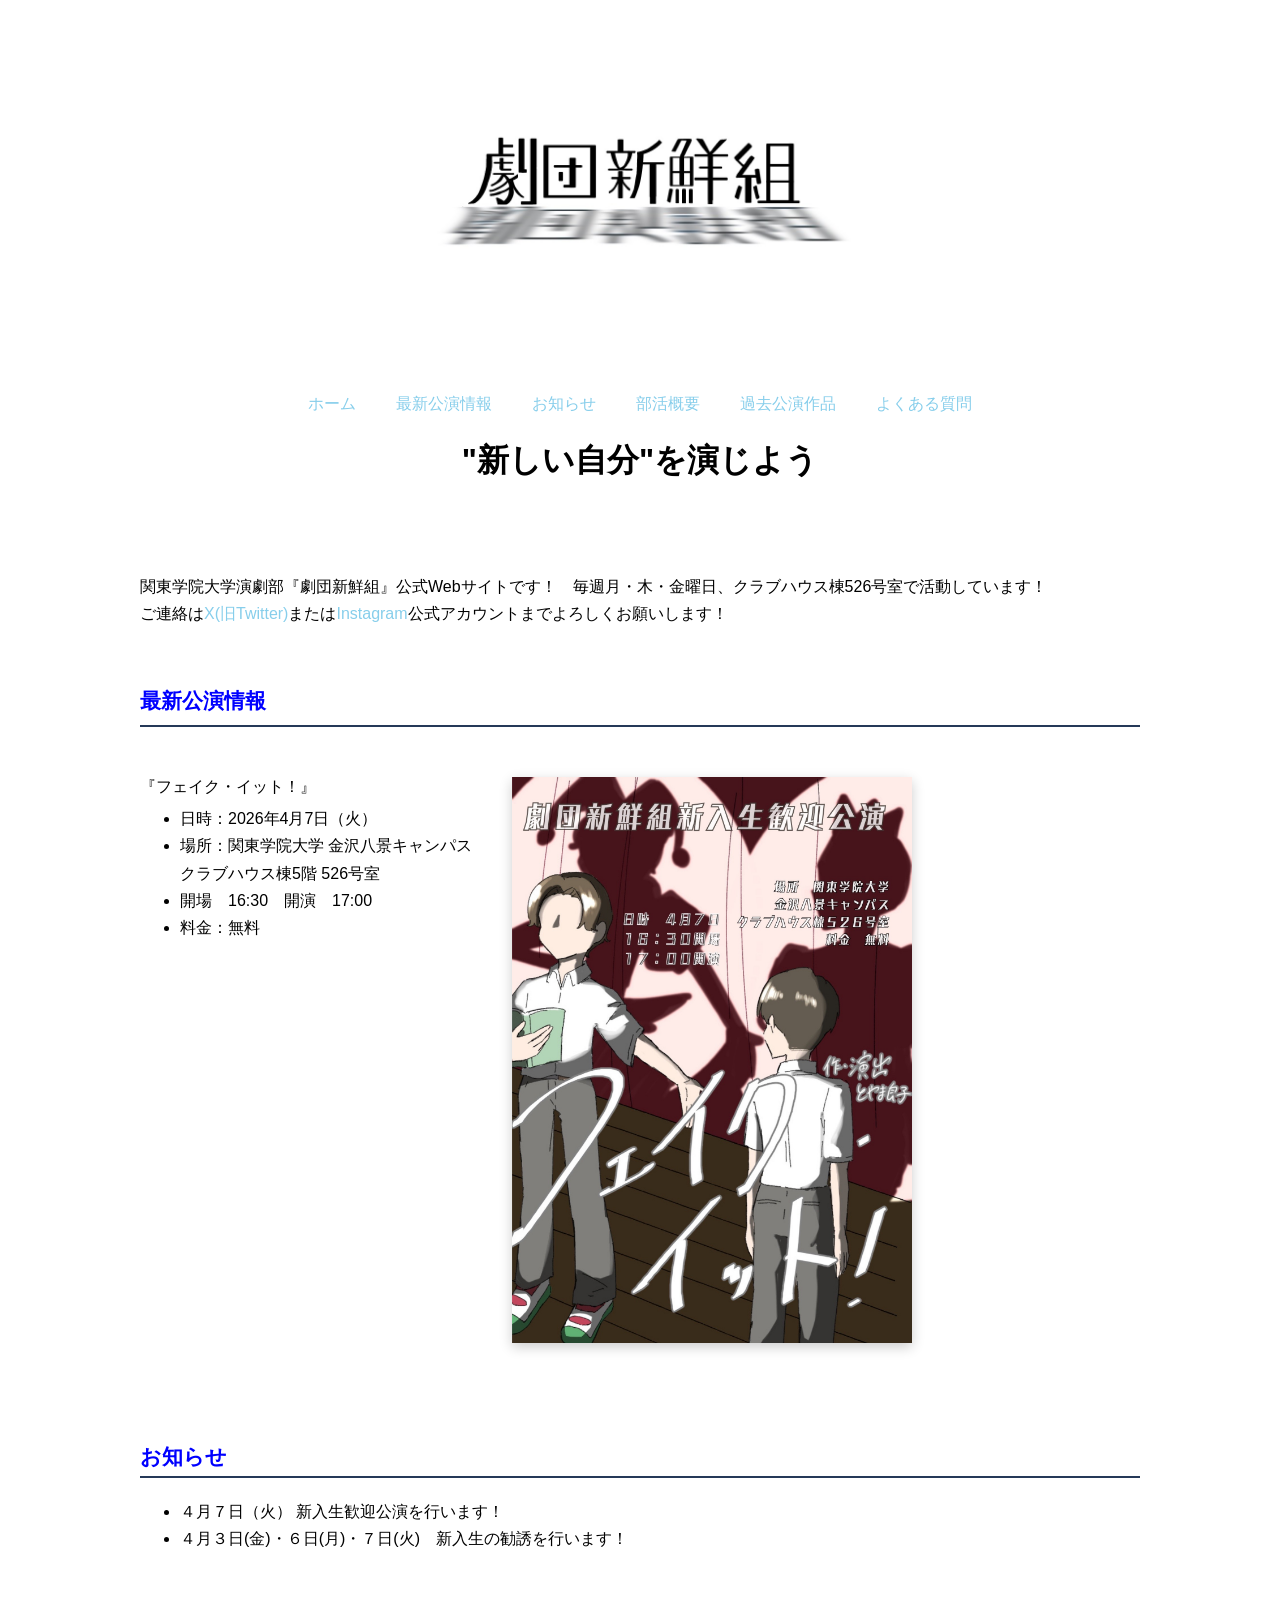
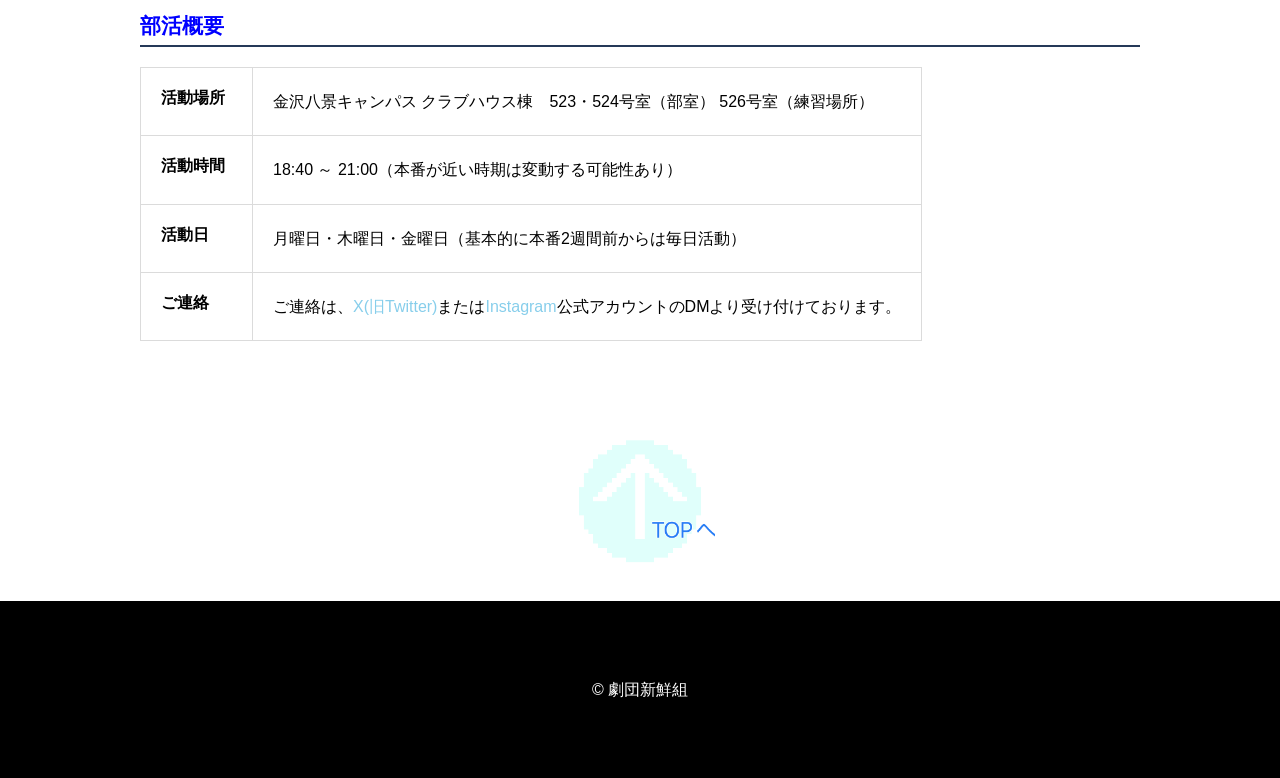
==== index.html @ ad5268dd "Add files via upload" ====
<!DOCTYPE html>
<html>
<head>
    <meta charset="UTF-8">
    <meta name="viewport" content="width=device-width, initial-scale=1">
    <title>関東学院大学 演劇部 劇団新鮮組</title>
    <link rel="stylesheet" href="css/style.css"> 
    <link rel="icon" href="imgs/gekidan_fresh_icon.png">
</head>
<body id="top">
    <!-- ヘッダー -->
    <header>
        <div class="logo">
            <a href="index.html"><img src="imgs/gekidan_fresh.jpg" alt="劇団新鮮組"></a>
        </div>
        <nav class="nav">
            <ul>
                <li><a href="index.html">ホーム</a></li>
                <li><a href="index.html#latest">最新公演情報</a></li>
                <li><a href="index.html#news">お知らせ</a></li>
                <li><a href="index.html#summary">部活概要</a></li>
                <li><a href="performedworks.html">過去公演作品</a></li>
                <li><a href="faq.html">よくある質問</a></li>
            </ul>
        </nav>

    </header>
<!-- ヘッダーここまで -->
    <h1 class="hero">"新しい自分"を演じよう</h1>
    <!-- メイン -->
    <main>
    <p>関東学院大学演劇部『劇団新鮮組』公式Webサイトです！　毎週月・木・金曜日、クラブハウス棟526号室で活動しています！<br>
        ご連絡は<a href="https://x.com/KGU_Shinsengumi" alt="劇団新鮮組公式X">X(旧Twitter)</a>または<a href="https://www.instagram.com/gekidan_fresh/" alt="劇団新鮮組公式Instagram">Instagram</a>公式アカウントまでよろしくお願いします！</p>

    <div id="latest">
        <div class="latest-info">
        <h2>最新公演情報</h2>
            <div class="latest-contents">
                <div class="latest-text">
                    <p>『フェイク・イット！』</p>
                    <ul>
                    <li>日時：2026年4月7日（火）</li>
                    <li>場所：関東学院大学 金沢八景キャンパス<br>
                        クラブハウス棟5階 526号室</li>
                    <li>開場　16:30　開演　17:00</li>
                    <li>料金：無料</li>
                    </ul>
                </div>
                <img src="imgs/fake it.jpg" alt="フェイク・イット！">
            </div>
        </div>
    </div>
    <div id="news">
    <h2>お知らせ</h2>
    <ul>
        <li>４月７日（火） 新入生歓迎公演を行います！</li>
        <li>４月３日(金)・６日(月)・７日(火)　新入生の勧誘を行います！</li>
    </ul>
    </div>

    <div id="summary">
    <h2>部活概要</h2>
        <table class="club-info">
            <tr>
                <th>活動場所</th>
                <td>金沢八景キャンパス  クラブハウス棟　523・524号室（部室） 526号室（練習場所）</td>
            </tr>
            <tr>
                <th>活動時間</th>
                <td>18:40 ～ 21:00（本番が近い時期は変動する可能性あり）</td>
            </tr>
            <tr>
                <th>活動日</th>
                <td>月曜日・木曜日・金曜日（基本的に本番2週間前からは毎日活動）</td>
            </tr>
            <tr>
                <th>ご連絡</th>
                <td>ご連絡は、<a href="https://x.com/KGU_Shinsengumi" alt="劇団新鮮組公式X">X(旧Twitter)</a>または<a href="https://www.instagram.com/gekidan_fresh/" alt="劇団新鮮組公式Instagram">Instagram</a>公式アカウントのDMより受け付けております。</td>
            </tr>
        </table>
    </div>
    </main>
    <!-- メインここまで -->
     <!-- フッター -->
    <footer>
        <div class="gotop">
            <a href="#top"><img src="imgs/gotop.png" alt="ページトップへ戻る"></a>
        </div>
        <p class="copyright">&copy; 劇団新鮮組</p>
    </footer>
    <!-- フッターここまで -->
</body>
</html>
---- css/style.css ----
/* すべてのページに適用される設定 */
html {
    font-size: 16px;
    font-family: sans-serif;
}
* {
    box-sizing: border-box;
}
body {
    margin: 0 0 0 0;
}
p, li, td {
    line-height: 1.7;
}
a:link {
    color: skyblue;
    text-decoration: none;
}
a:visited {
    color: blue;
    text-decoration: none;
}
a:hover {
    color: blue;
    text-decoration: underline;
}
a:active {
    color: blue;
    text-decoration: underline;
}

/* すべてのページに適用 - ヘッダー */
.logo img {
    width: 100%;
    max-width: 500px;
    height: auto;
    object-fit: cover;
    object-position: center;
    display: block;
    margin: 0 auto;
}
.logo a {
    display: block;
    width: fit-content;
    margin: 0 auto;
}
.nav ul {
    margin: 15px 0 0 0;
    padding: 0;
    list-style-type: none;

    display: flex;
    justify-content: center;
    gap: 40px;
}

/* すべてのページに適用 - ヒーロー */
.hero {
    text-align: center;
}

/* すべてのページに適用 - メイン */
main {
    margin: 90px auto 90px auto;
    max-width: 1000px;
}
main h2 {
    margin: 60px 0 20px 0;
    border-bottom: 2px solid #253958;
    padding: 0 0 5px 0;
    color: #0000FF;
    font-size: 1.3rem;
}

/* すべてのページに適用 - フッター */
.gotop img {
    width: 100%;
    max-width: 150px;
    height: auto;
    object-fit: cover;
    object-position: center;
    display: block;
    margin: 0 auto;
}

.copyright {
    margin-top: 20px;
    margin-bottom: 0;
    padding-top: 75px;
    padding-bottom: 75px;
    background-color: #000000;
    color: #FFFFFF;
    text-align: center;
}

/* 個別のスタイル */

/* index.html */
.latest-info {
    align-items: flex-start;
    gap: 40px;
    margin-bottom: 100px;
}

.latest-info h2 {
    border-bottom: 2px solid #253958;
    padding-bottom: 10px;
    margin-bottom: 30px;
    position: relative;
    z-index: 1;
}

.latest-contents {
    display: flex;
    align-items: flex-start;
    gap: 40px;
}

.latest-text p {
    margin-bottom: 5px;
}

.latest-text ul {
    margin-top: 0;
}
.latest-info img {
    margin-top: 20px;
    width: 100%;
    max-width: 400px;
    height: auto;
    box-shadow: 0 4px 12px rgba(0, 0, 0, 0.2);
}

.club-info {
    border-collapse: collapse;
}

.club-info th, .club-info td {
    border: 1px solid #DBDBDB;
    padding: 20px;
}

.club-info th {
    width: 112px;
    text-align: left;
    vertical-align: top;
}

/* performed works.html */
.works {
    display: grid;
    grid-template-columns: repeat(3, 1fr);
    gap: 20px;
}

.work img {
    width: 100%;
    height: auto;
}

/* faq.html */
.faq li {
    padding: 5px;
}

/* works summary */
.work-contents img {
    width: 100%;
    max-width: 400px;
    height: auto;
}

.work-contents {
    display: flex;
    align-items: flex-start;
    gap: 40px;
}

/* モバイル対応 */
@media (max-width: 767px) {
    .nav ul {
        flex-wrap: wrap;
        gap: 20px;
    }
    main {
        padding: 0 4%;
    }

    .latest-contents {
        flex-direction: column;
    }

    .latest-info img {
        max-width: 100%;
        margin-top: 10px;
        margin-bottom: 20px;
    }

    /* performedworks.html */
    .works {
        grid-template-columns: 1fr;
    }

    /* works summary */
    .work-contents {
        flex-direction: column;
    }

}
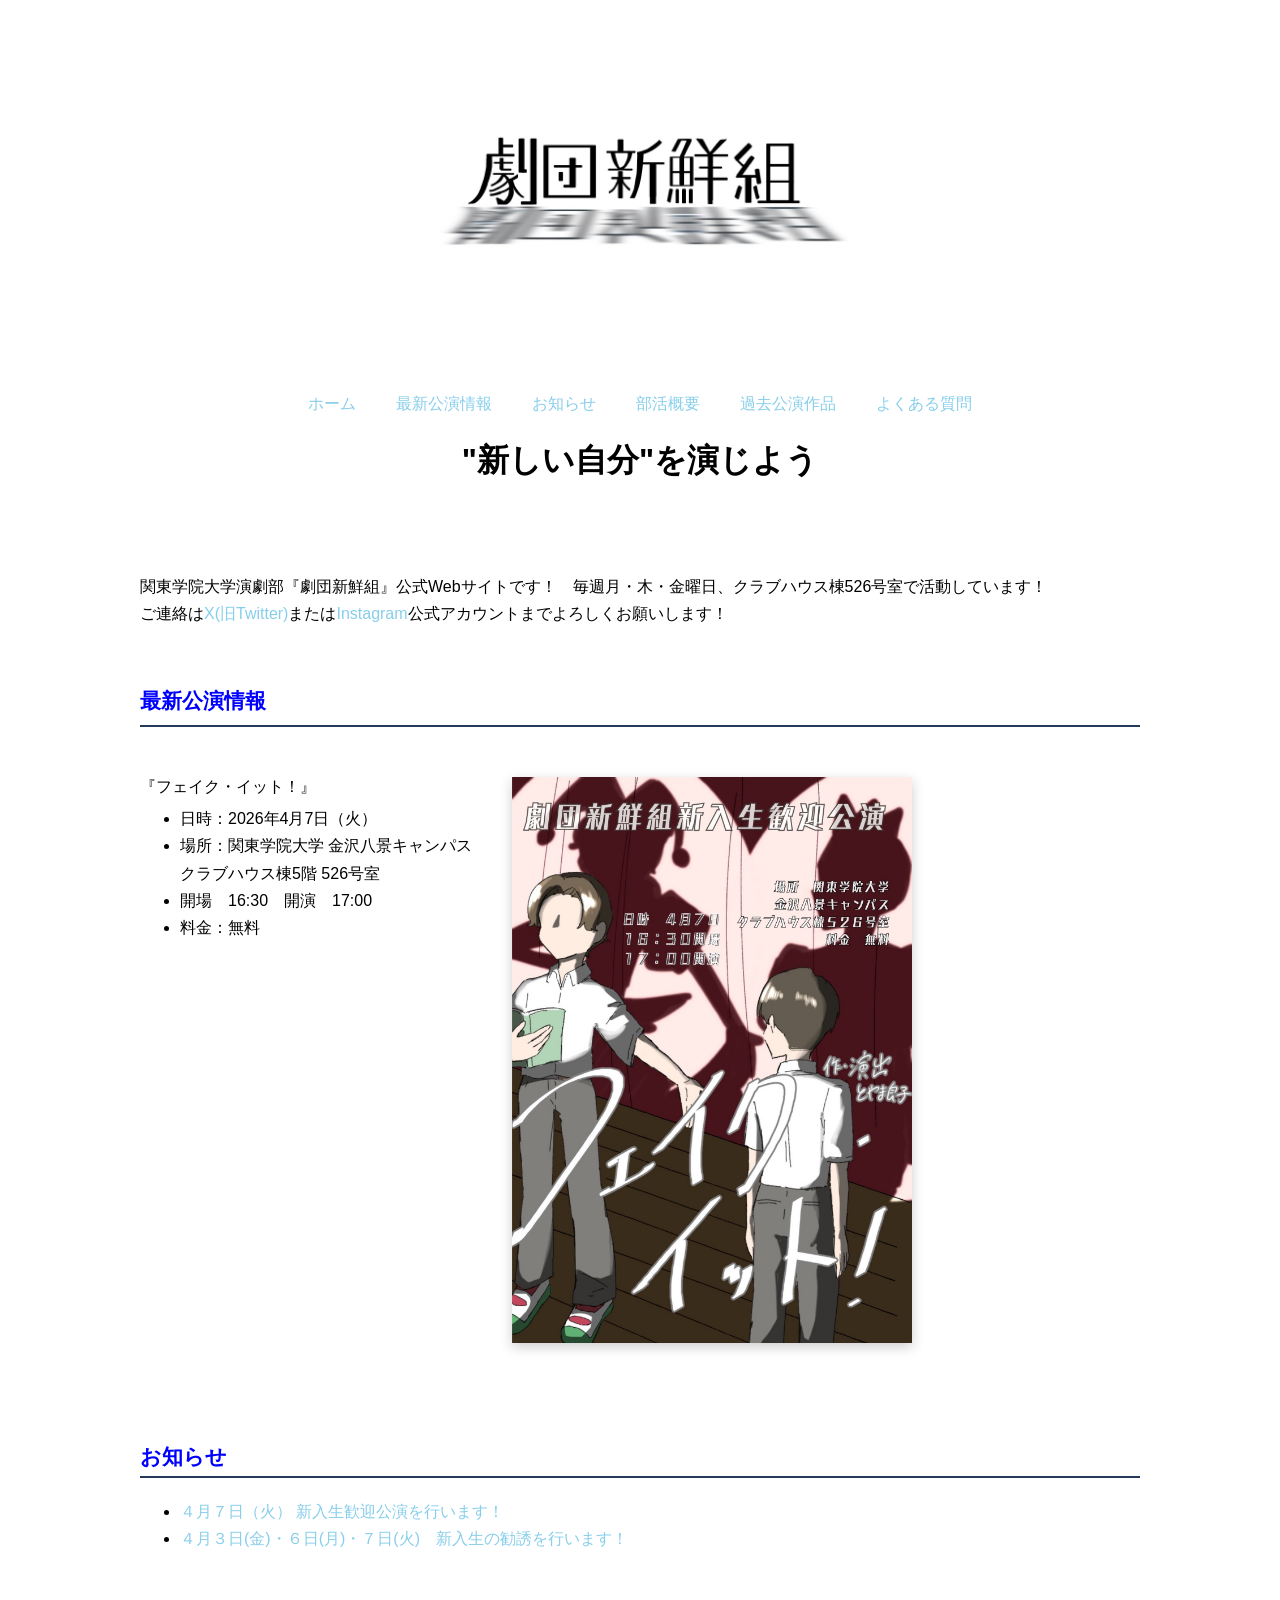
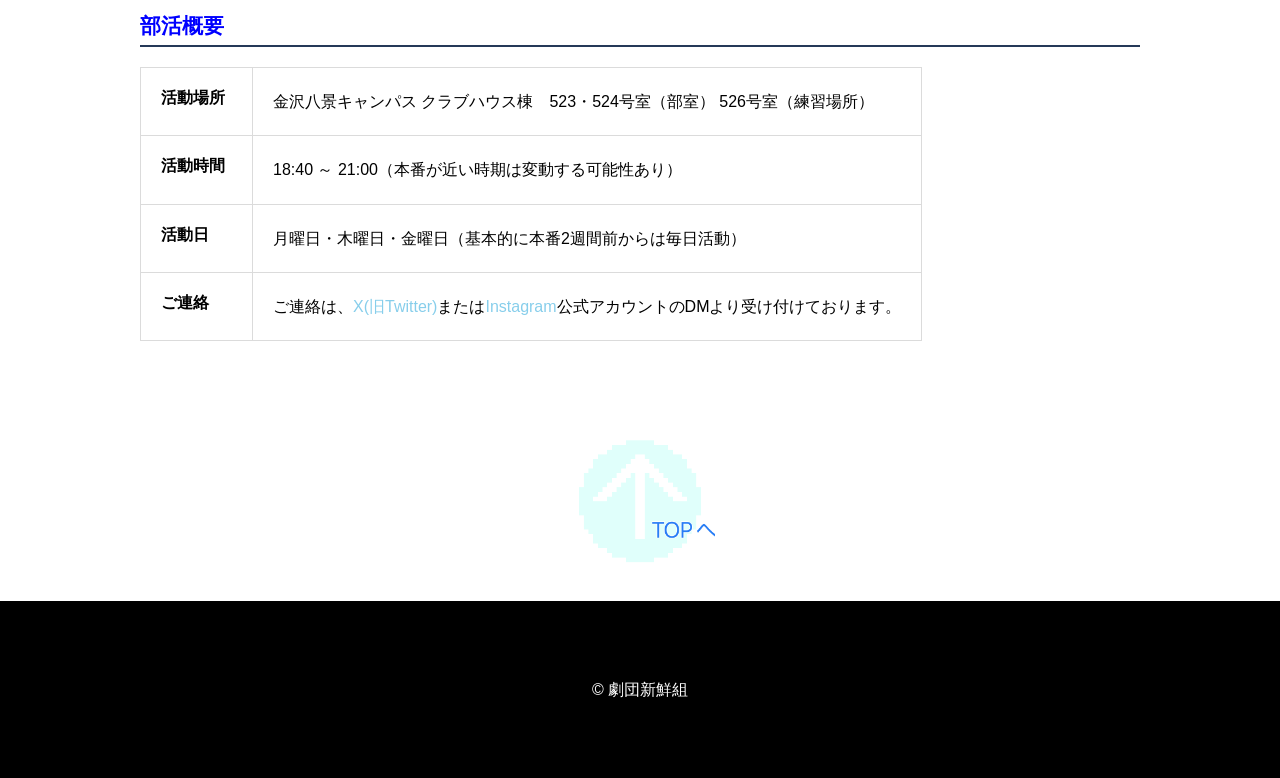
==== commit 0009b575: "Add files via upload" ====
--- a/index.html
+++ b/index.html
@@ -17,7 +17,7 @@
             <ul>
                 <li><a href="index.html">ホーム</a></li>
                 <li><a href="index.html#latest">最新公演情報</a></li>
-                <li><a href="index.html#news">お知らせ</a></li>
+                <li><a href="news.html">お知らせ</a></li>
                 <li><a href="index.html#summary">部活概要</a></li>
                 <li><a href="performedworks.html">過去公演作品</a></li>
                 <li><a href="faq.html">よくある質問</a></li>
@@ -53,8 +53,8 @@
     <div id="news">
     <h2>お知らせ</h2>
     <ul>
-        <li>４月７日（火） 新入生歓迎公演を行います！</li>
-        <li>４月３日(金)・６日(月)・７日(火)　新入生の勧誘を行います！</li>
+        <li><a href="news/April seventh.html">４月７日（火） 新入生歓迎公演を行います！</a></li>
+        <li><a href="news/April third sixth seventh.html">４月３日(金)・６日(月)・７日(火)　新入生の勧誘を行います！</a></li>
     </ul>
     </div>
 
--- a/css/style.css
+++ b/css/style.css
@@ -123,6 +123,7 @@
 .latest-text ul {
     margin-top: 0;
 }
+
 .latest-info img {
     margin-top: 20px;
     width: 100%;
@@ -176,6 +177,21 @@
     gap: 40px;
 }
 
+/* April seventh */
+.April-seventh {
+    display: flex;
+    align-items: flex-start;
+    gap: 40px;
+}
+
+.April-seventh img {
+    margin-top: 20px;
+    width: 100%;
+    max-width: 400px;
+    height: auto;
+    box-shadow: 0 4px 12px rgba(0, 0, 0, 0.2);
+}
+
 /* モバイル対応 */
 @media (max-width: 767px) {
     .nav ul {
@@ -206,4 +222,22 @@
         flex-direction: column;
     }
 
+    /* news.html */
+    .info-list {
+        max-width: 100%;
+        margin-left: 10px;
+        margin-right: 10px;
+    }
+
+    /* April-seventh */
+    .April-seventh {
+        flex-direction: column;
+    }
+
+    .April-seventh img {
+        max-width: 100%;
+        margin-top: 10px;
+        margin-bottom: 20px;
+    }
+
 }
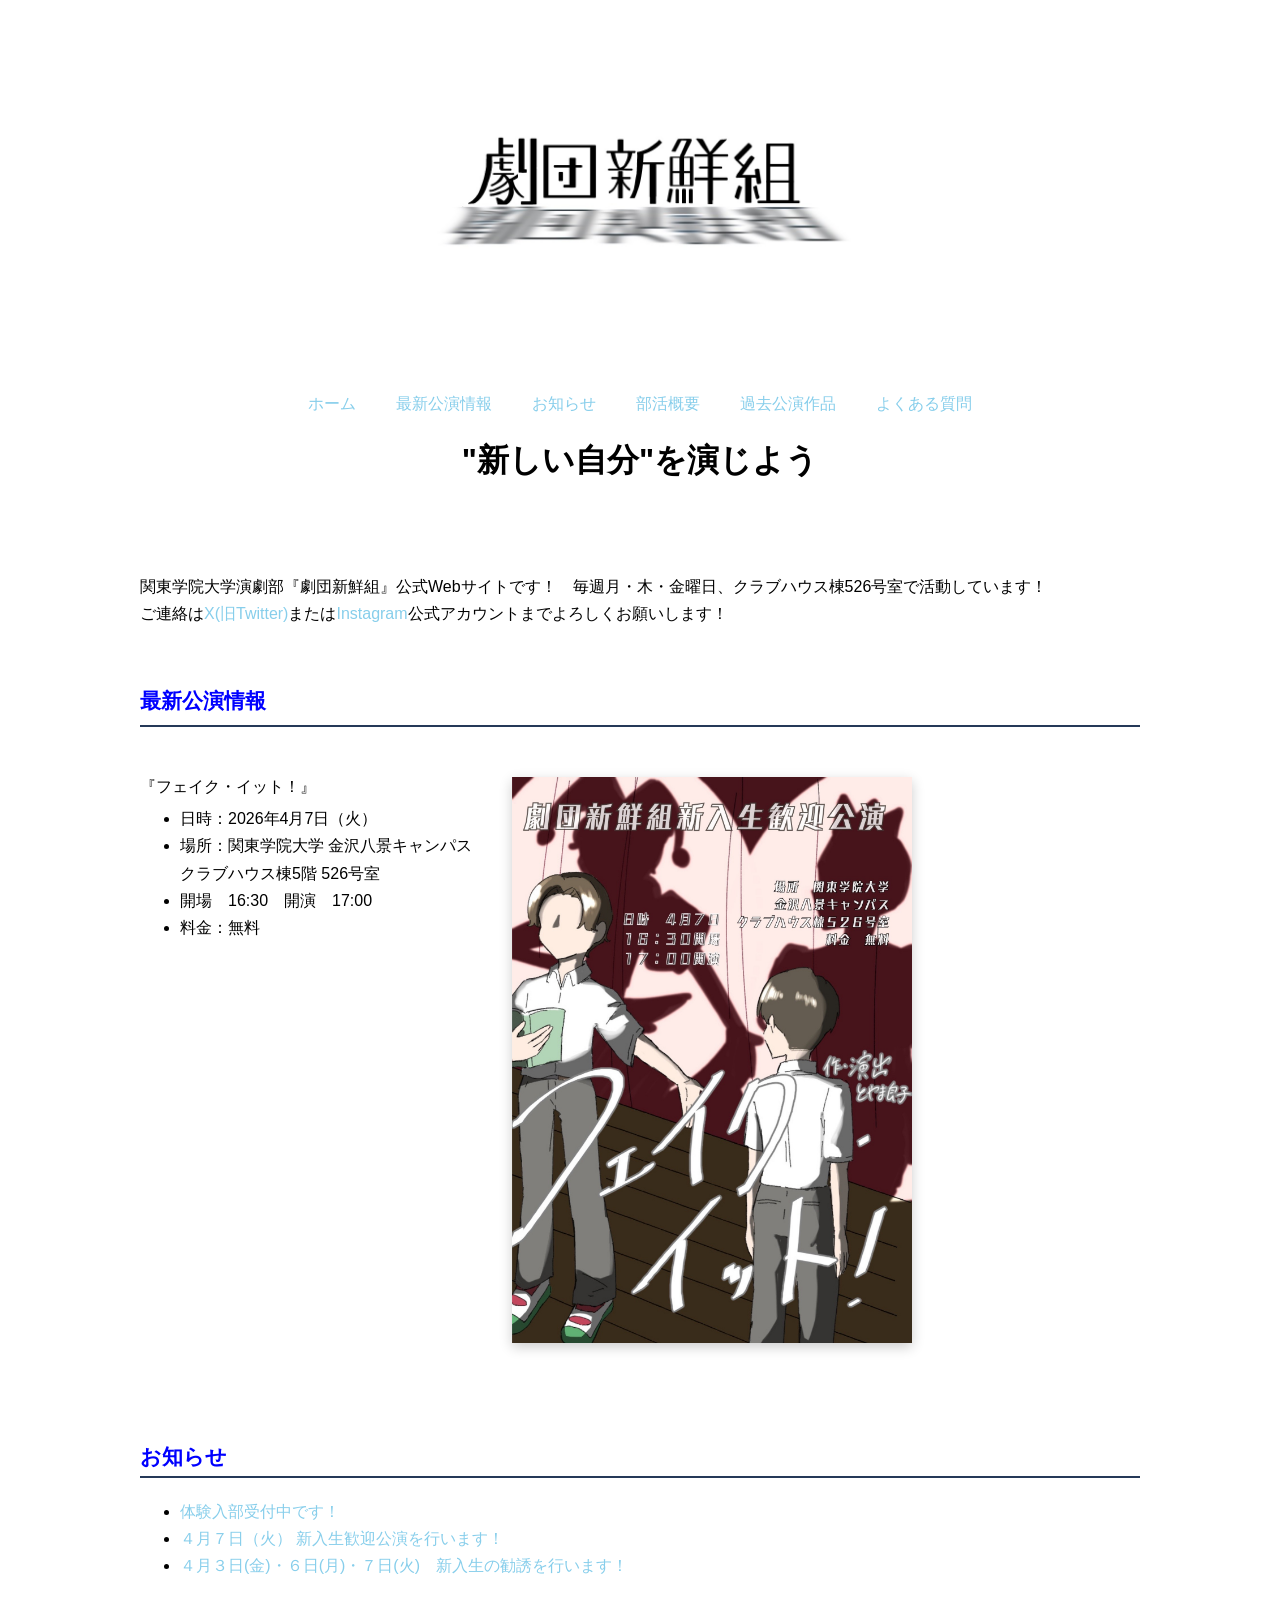
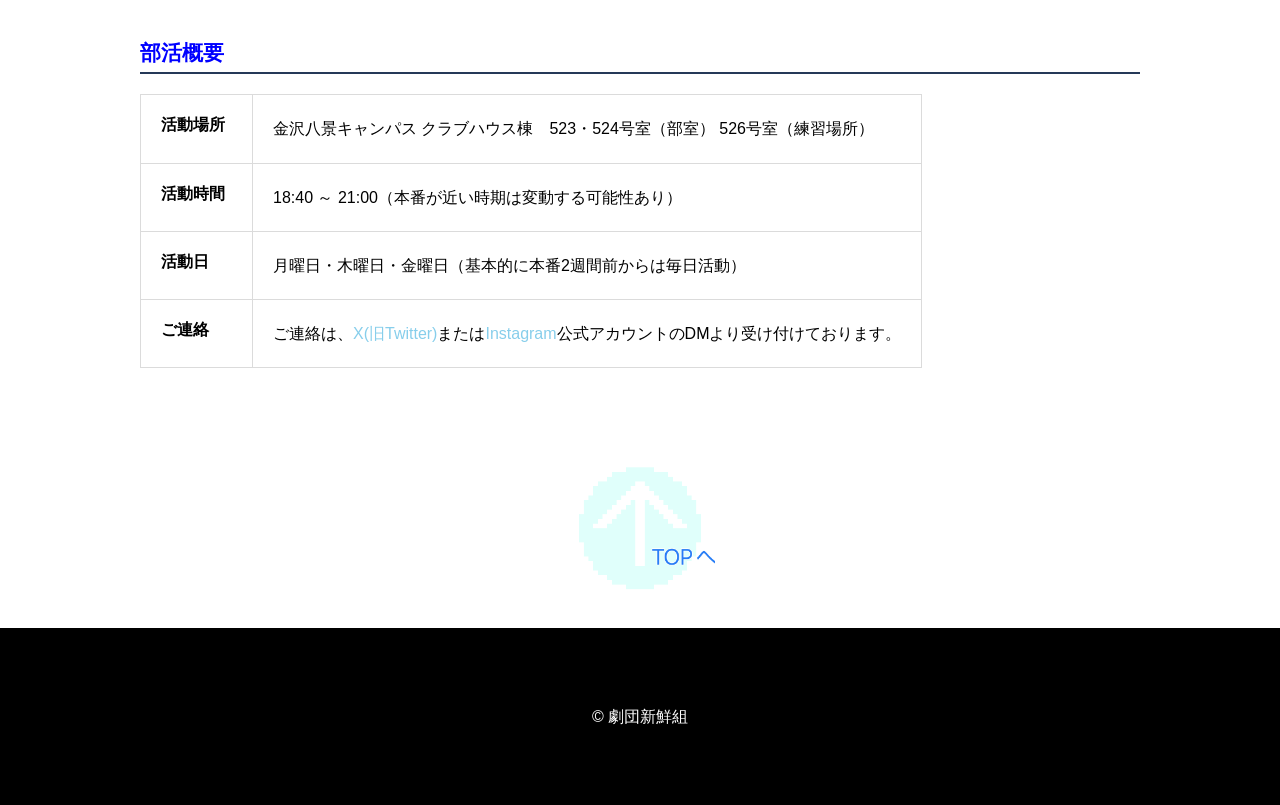
==== commit e6b2f347: "Add files via upload" ====
--- a/index.html
+++ b/index.html
@@ -53,6 +53,7 @@
     <div id="news">
     <h2>お知らせ</h2>
     <ul>
+        <li><a href="news/trial entering club.html">体験入部受付中です！</a></li>
         <li><a href="news/April seventh.html">４月７日（火） 新入生歓迎公演を行います！</a></li>
         <li><a href="news/April third sixth seventh.html">４月３日(金)・６日(月)・７日(火)　新入生の勧誘を行います！</a></li>
     </ul>
@@ -75,7 +76,7 @@
             </tr>
             <tr>
                 <th>ご連絡</th>
-                <td>ご連絡は、<a href="https://x.com/KGU_Shinsengumi" alt="劇団新鮮組公式X">X(旧Twitter)</a>または<a href="https://www.instagram.com/gekidan_fresh/" alt="劇団新鮮組公式Instagram">Instagram</a>公式アカウントのDMより受け付けております。</td>
+                <td>ご連絡は、<a href="https://x.com/KGU_Shinsengumi" alt="劇団新鮮組公式X">X(旧Twitter)</a>または<a href="https://instagram.com/gekidan_fresh/" alt="劇団新鮮組公式Instagram">Instagram</a>公式アカウントのDMより受け付けております。</td>
             </tr>
         </table>
     </div>
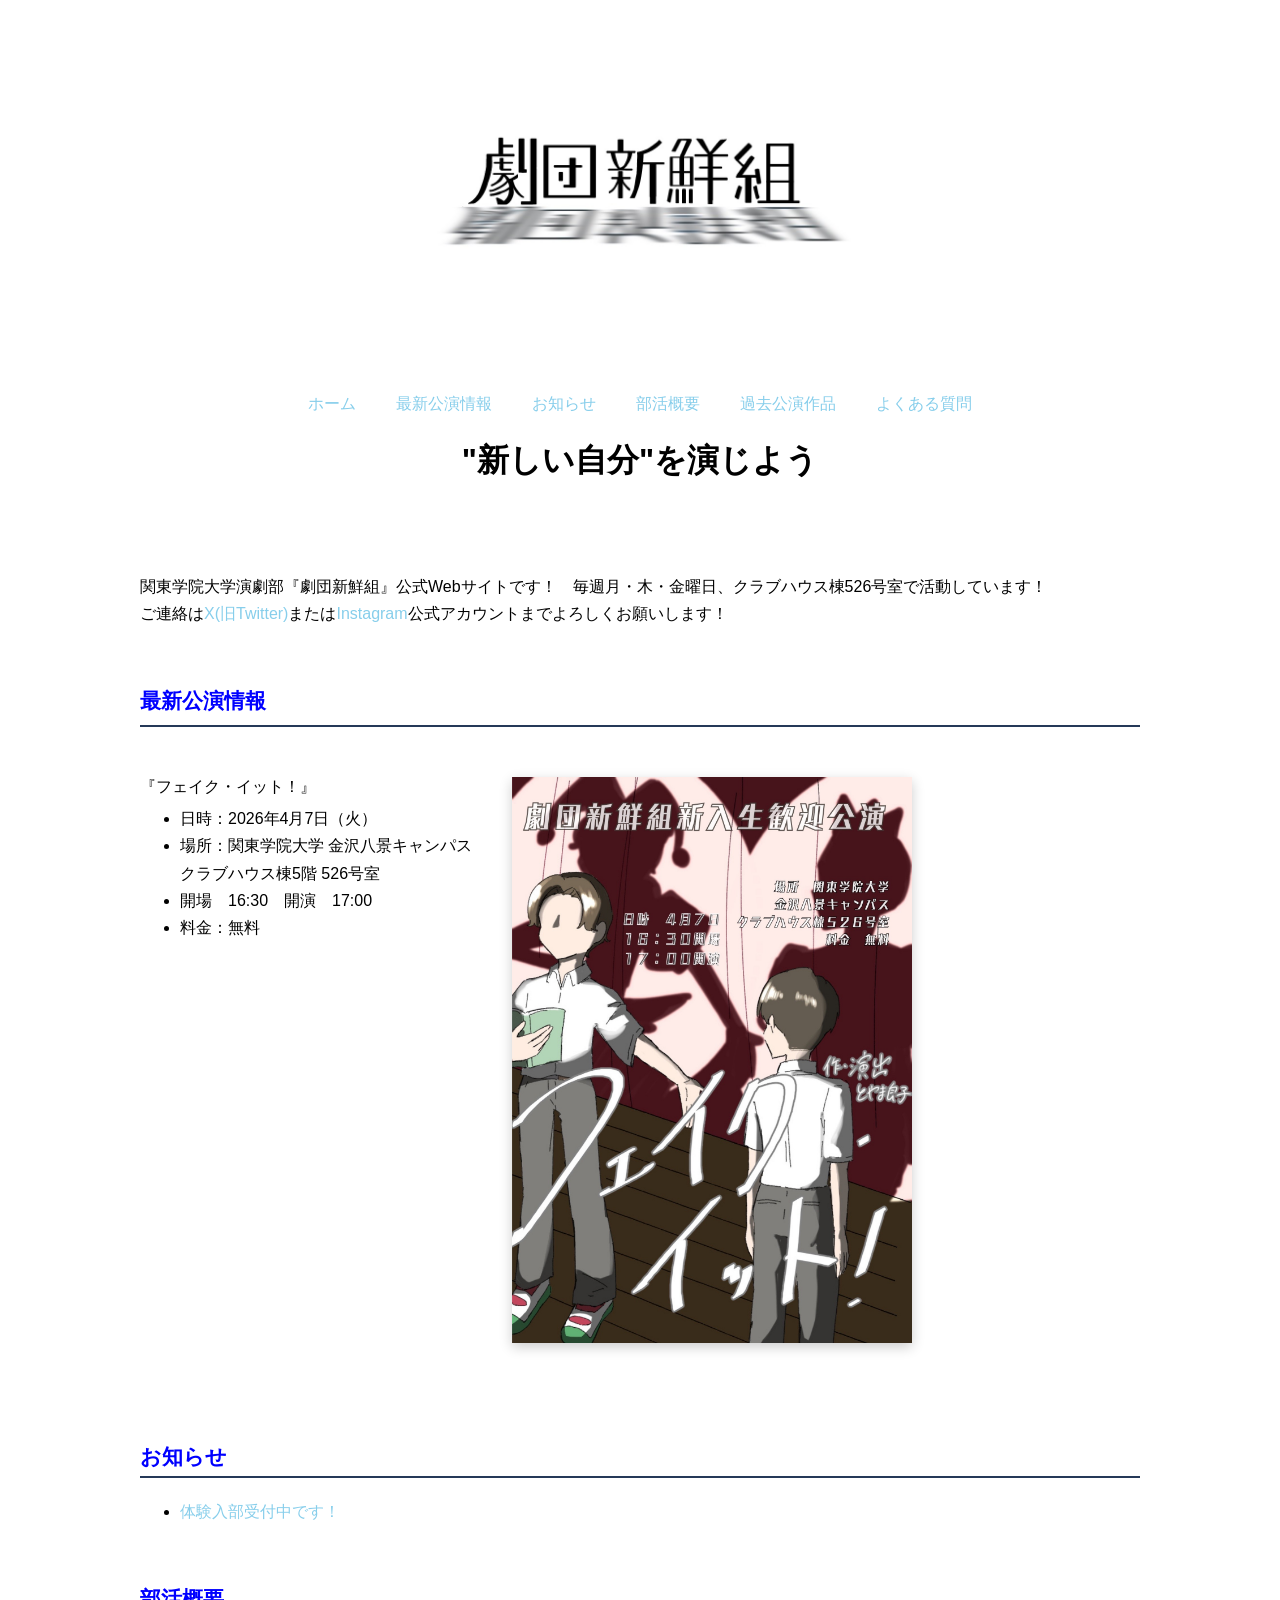
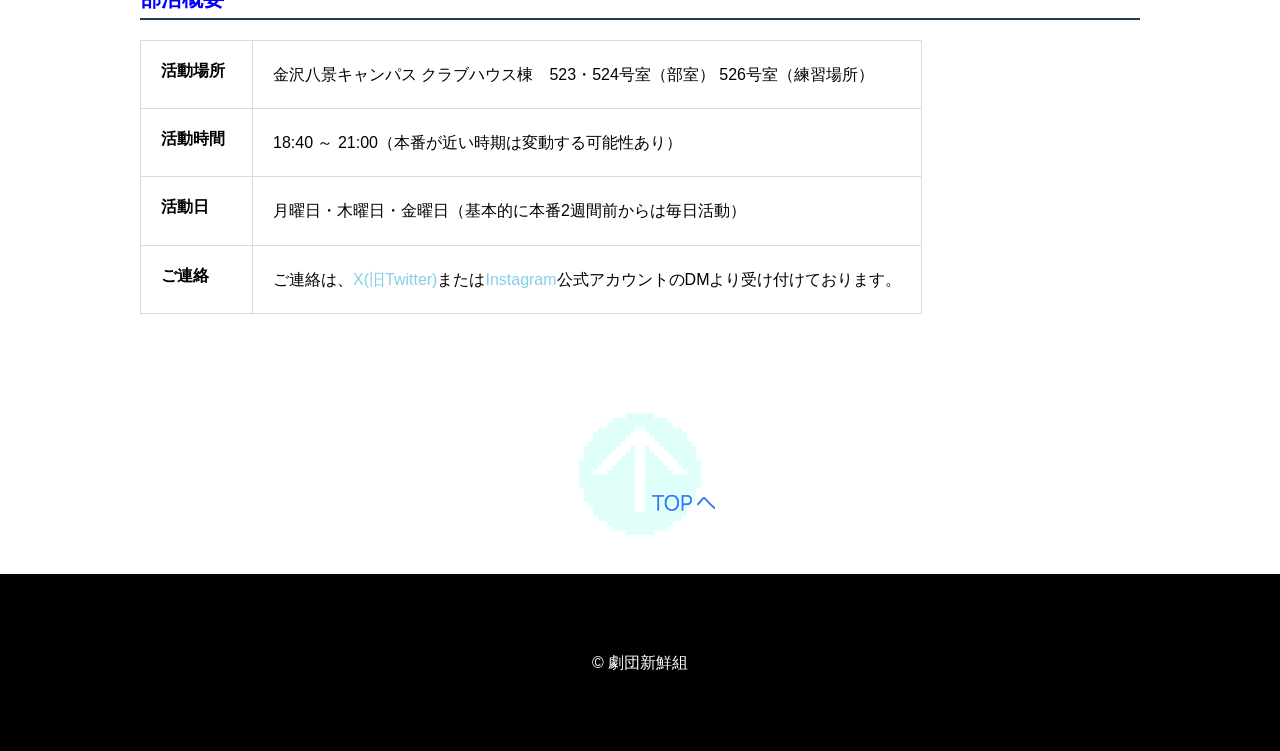
==== commit 9ecf4b99: "Add files via upload" ====
--- a/index.html
+++ b/index.html
@@ -54,8 +54,6 @@
     <h2>お知らせ</h2>
     <ul>
         <li><a href="news/trial entering club.html">体験入部受付中です！</a></li>
-        <li><a href="news/April seventh.html">４月７日（火） 新入生歓迎公演を行います！</a></li>
-        <li><a href="news/April third sixth seventh.html">４月３日(金)・６日(月)・７日(火)　新入生の勧誘を行います！</a></li>
     </ul>
     </div>
 
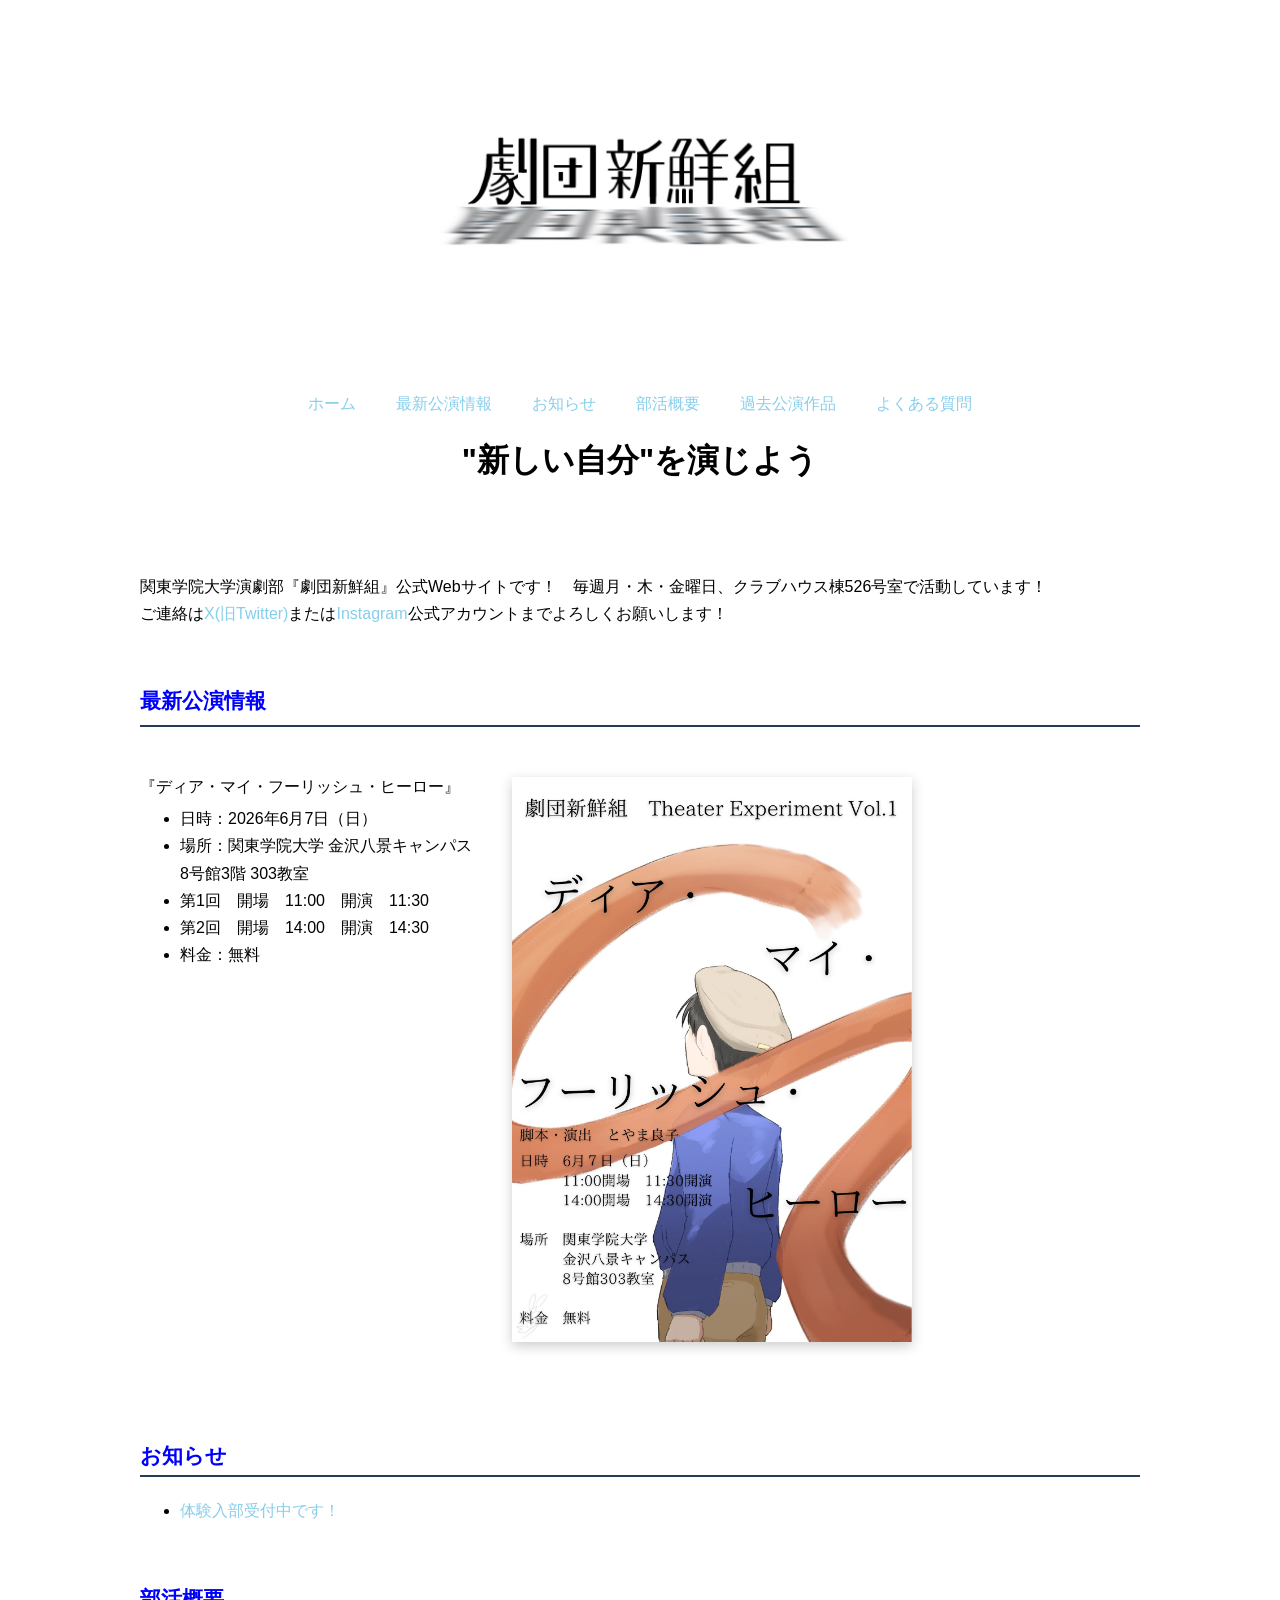
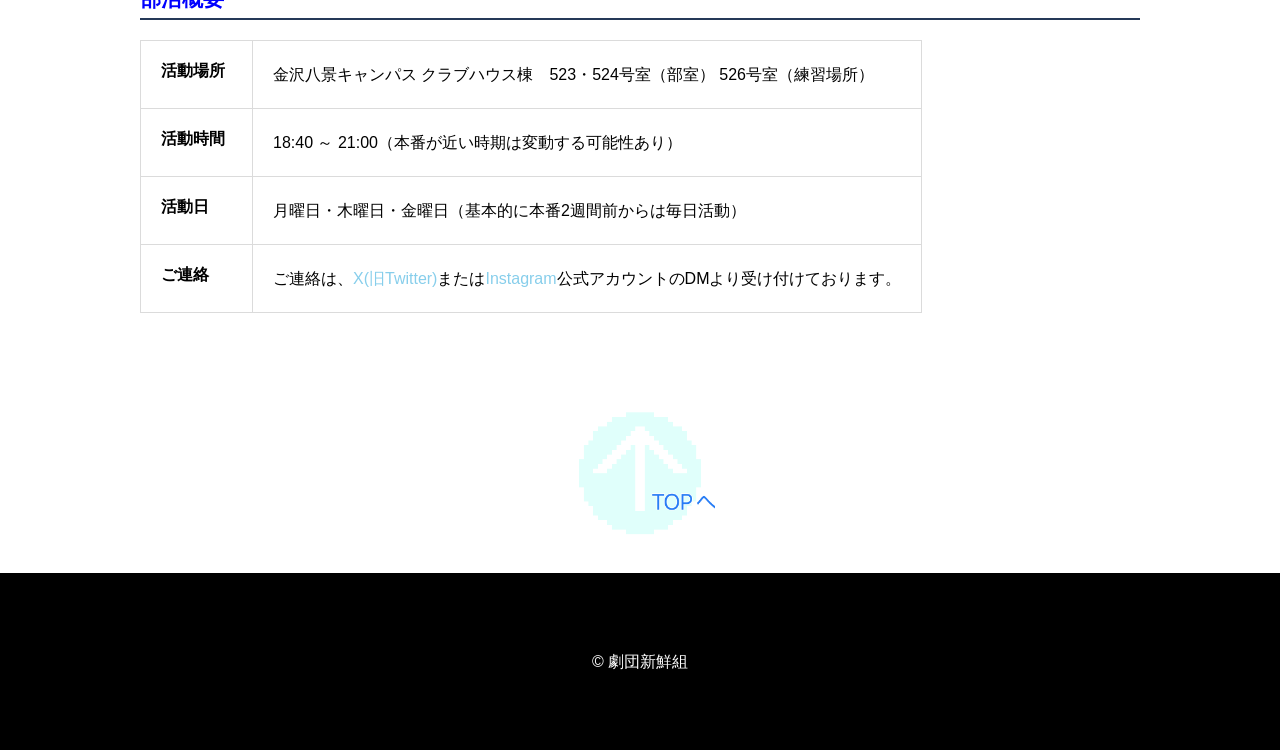
==== commit 74dd49c1: "Add files via upload" ====
--- a/index.html
+++ b/index.html
@@ -37,16 +37,17 @@
         <h2>最新公演情報</h2>
             <div class="latest-contents">
                 <div class="latest-text">
-                    <p>『フェイク・イット！』</p>
+                    <p>『ディア・マイ・フーリッシュ・ヒーロー』</p>
                     <ul>
-                    <li>日時：2026年4月7日（火）</li>
+                    <li>日時：2026年6月7日（日）</li>
                     <li>場所：関東学院大学 金沢八景キャンパス<br>
-                        クラブハウス棟5階 526号室</li>
-                    <li>開場　16:30　開演　17:00</li>
+                        8号館3階 303教室</li>
+                    <li>第1回　開場　11:00　開演　11:30</li>
+                    <li>第2回　開場　14:00　開演　14:30</li>
                     <li>料金：無料</li>
                     </ul>
                 </div>
-                <img src="imgs/fake it.jpg" alt="フェイク・イット！">
+                <img src="imgs/dear my foolish hero.jpg" alt="ディア・マイ・フーリッシュ・ヒーロー">
             </div>
         </div>
     </div>
--- a/css/style.css
+++ b/css/style.css
@@ -184,13 +184,6 @@
     gap: 40px;
 }
 
-.April-seventh img {
-    margin-top: 20px;
-    width: 100%;
-    max-width: 400px;
-    height: auto;
-    box-shadow: 0 4px 12px rgba(0, 0, 0, 0.2);
-}
 
 /* モバイル対応 */
 @media (max-width: 767px) {
